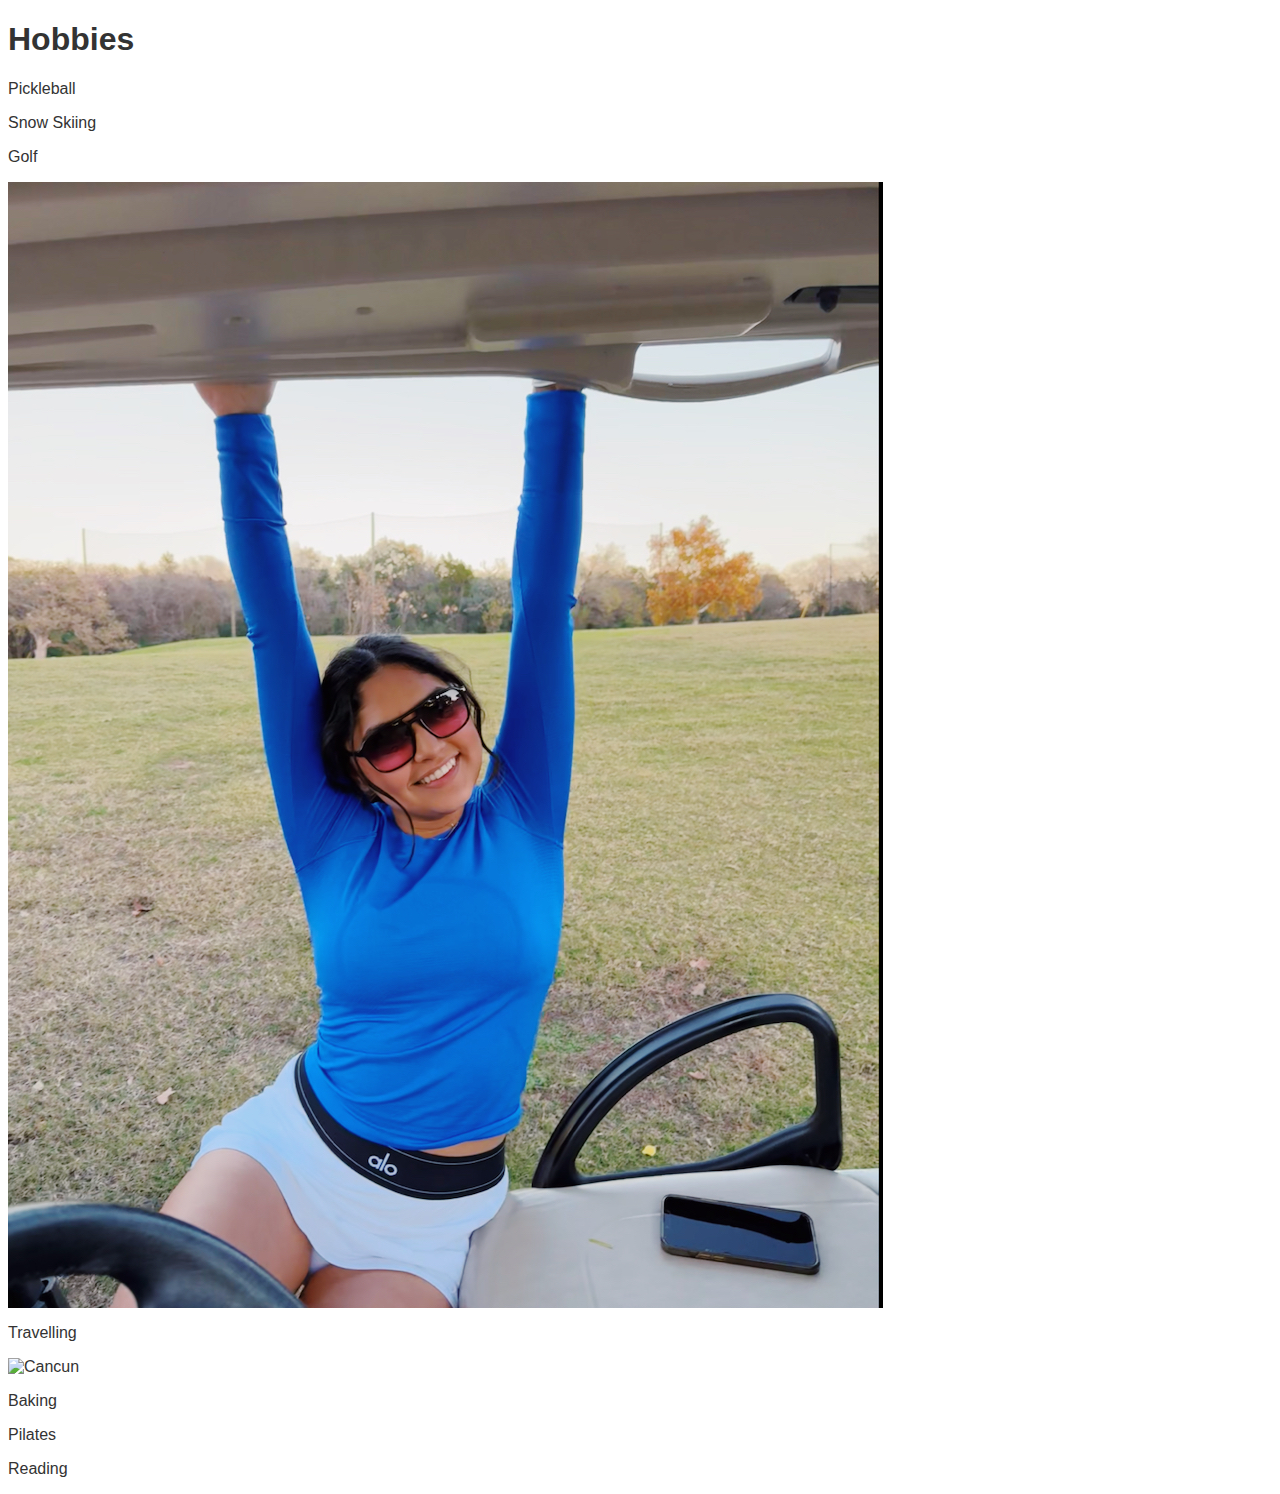
==== hobbies.html @ e3eb78c6 "e" ====
<!DOCTYPE html>
<html>
<head>
    <title>ABRIEL CASTRO</title>
    <style>
        body {
            font-family: Arial, sans-serif;
            color: #333;
        }

        table {
            width: 100%;
            border-collapse: collapse;
            margin-bottom: 20px;
        }

        th, td {
            padding: 8px;
            border-bottom: 1px solid #ddd;
        }

        th {
            background-color: #f2f2f2;
            text-align: left;
        }

        .center {
            text-align: center;
        }

        .contact-info {
            font-weight: bold;
        }

        .volunteer-heading {
            color: #009688;
        }

        .education-heading {
            color: #2196F3;
        }

        .extracurricular-heading {
            color: #FF9800;
        }

        .awards-heading {
            color: #E91E63;
        }

        .navbar {
            background-color: #333;
            overflow: hidden;
        }

        .navbar ul {
            list-style-type: none;
            margin: 0;
            padding: 0;
        }

        .navbar li {
            float: left;
        }

        .navbar li a {
            display: block;
            color: white;
            text-align: center;
            padding: 14px 20px;
            text-decoration: none;
        }

        .navbar li a:hover {
            background-color: #ddd;
            color: black;
        }

        /* Style for photos */
        .hobby-photo {
            display: block;
            margin-bottom: 10px;
            max-width: 100%; /* Adjust the maximum width */
            height: auto; /* Maintain aspect ratio */
        }
    </style>
</head>
<body>
    <header>
        <h1> Hobbies </h1>
    </header>
    <div>
        <p>Pickleball</p>
        <p>Snow Skiing</p>
        <p>Golf</p>
        <img src="golf.jpg" alt="Golf" class="hobby-photo">
    </div>
    <div>
        <p>Travelling</p>
        <img src="cancun.jpg" alt="Cancun" class="hobby-photo">
    </div>
    <p>Baking</p>
    <p>Pilates</p>
    <p>Reading</p>
</body>
</html>
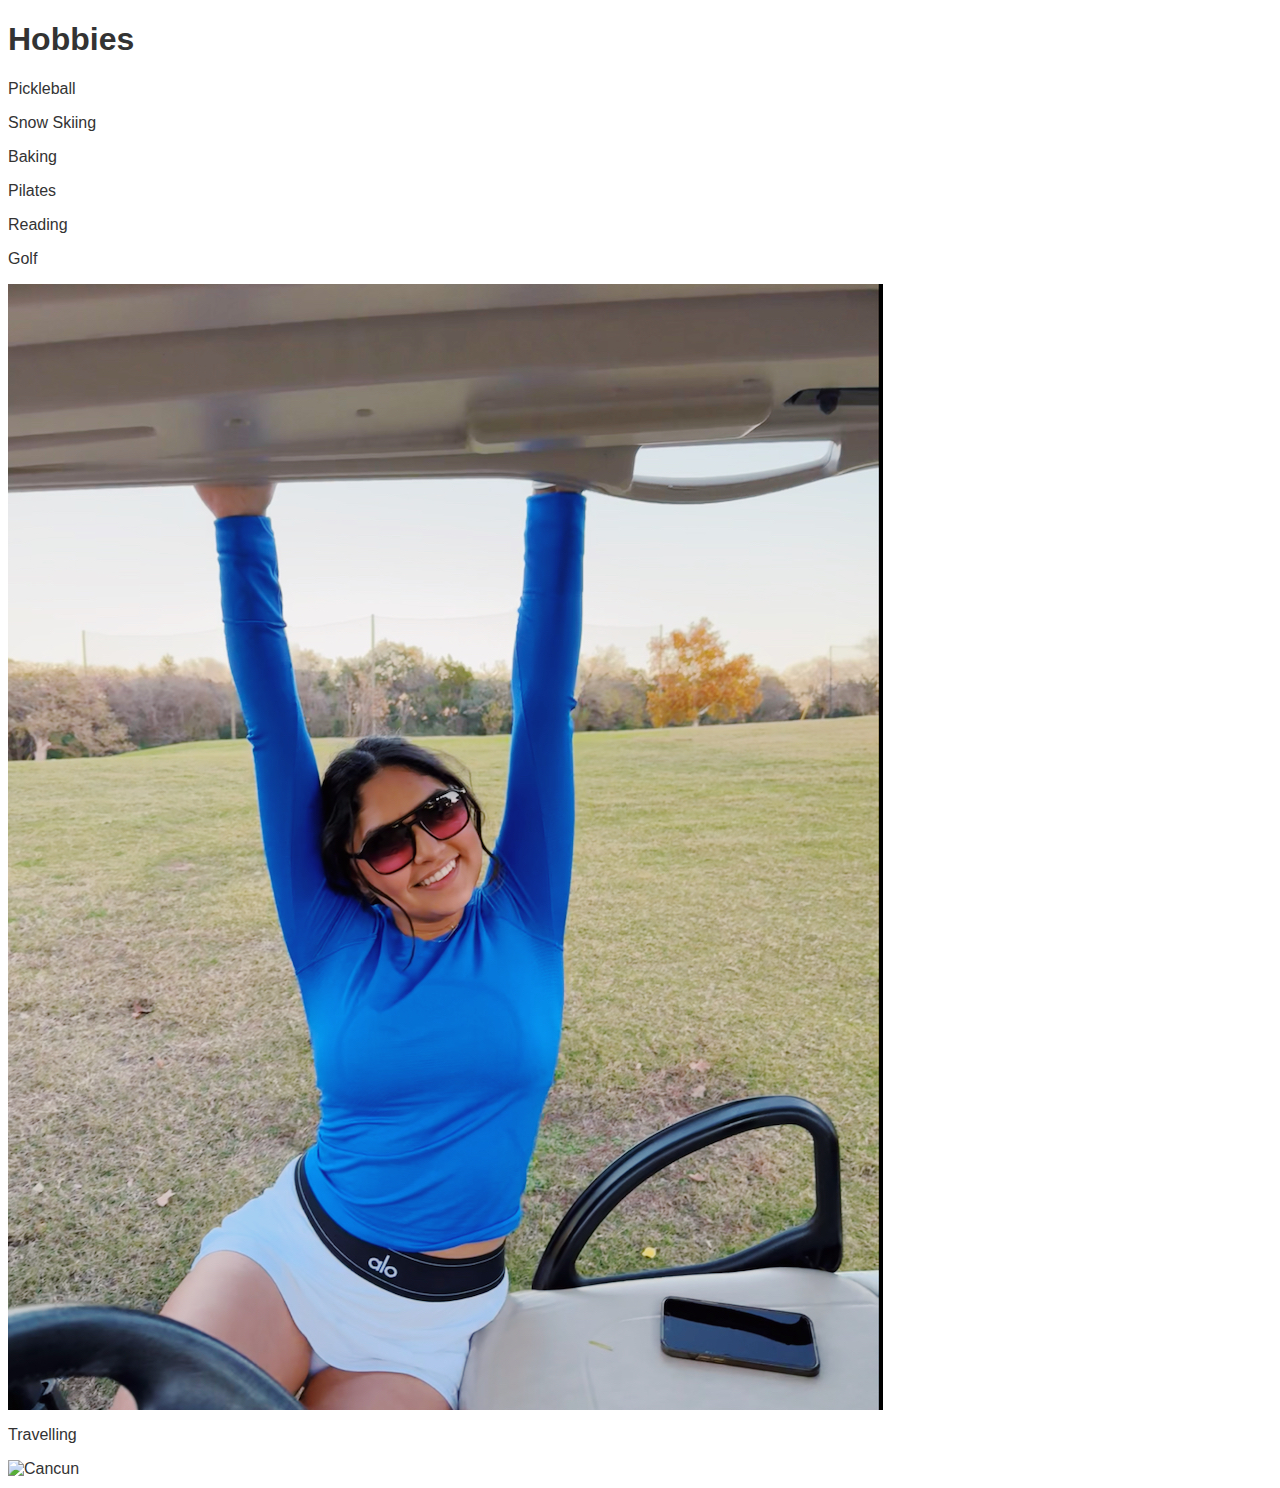
==== commit 5b8e3778: "s" ====
--- a/hobbies.html
+++ b/hobbies.html
@@ -76,12 +76,12 @@
             color: black;
         }
 
-        /* Style for photos */
+
         .hobby-photo {
             display: block;
             margin-bottom: 10px;
-            max-width: 100%; /* Adjust the maximum width */
-            height: auto; /* Maintain aspect ratio */
+            max-width: 100%; 
+            height: auto; 
         }
     </style>
 </head>
@@ -92,6 +92,9 @@
     <div>
         <p>Pickleball</p>
         <p>Snow Skiing</p>
+        <p>Baking</p>
+        <p>Pilates</p>
+        <p>Reading</p>
         <p>Golf</p>
         <img src="golf.jpg" alt="Golf" class="hobby-photo">
     </div>
@@ -99,8 +102,5 @@
         <p>Travelling</p>
         <img src="cancun.jpg" alt="Cancun" class="hobby-photo">
     </div>
-    <p>Baking</p>
-    <p>Pilates</p>
-    <p>Reading</p>
 </body>
 </html>
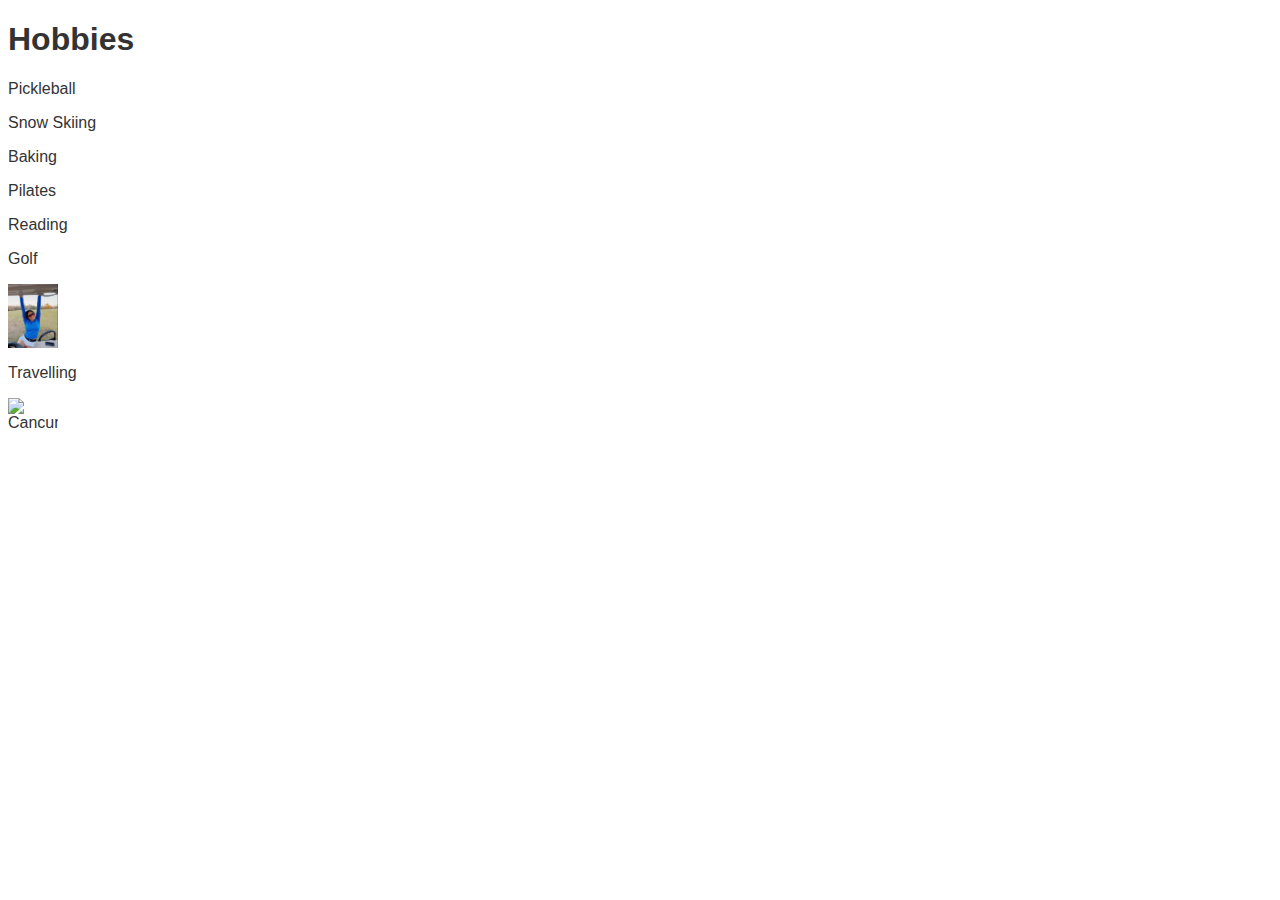
==== commit 42d0cba4: "sd" ====
--- a/hobbies.html
+++ b/hobbies.html
@@ -80,7 +80,7 @@
         .hobby-photo {
             display: block;
             margin-bottom: 10px;
-            max-width: 100%; 
+            max-width: 50px; 
             height: auto; 
         }
     </style>
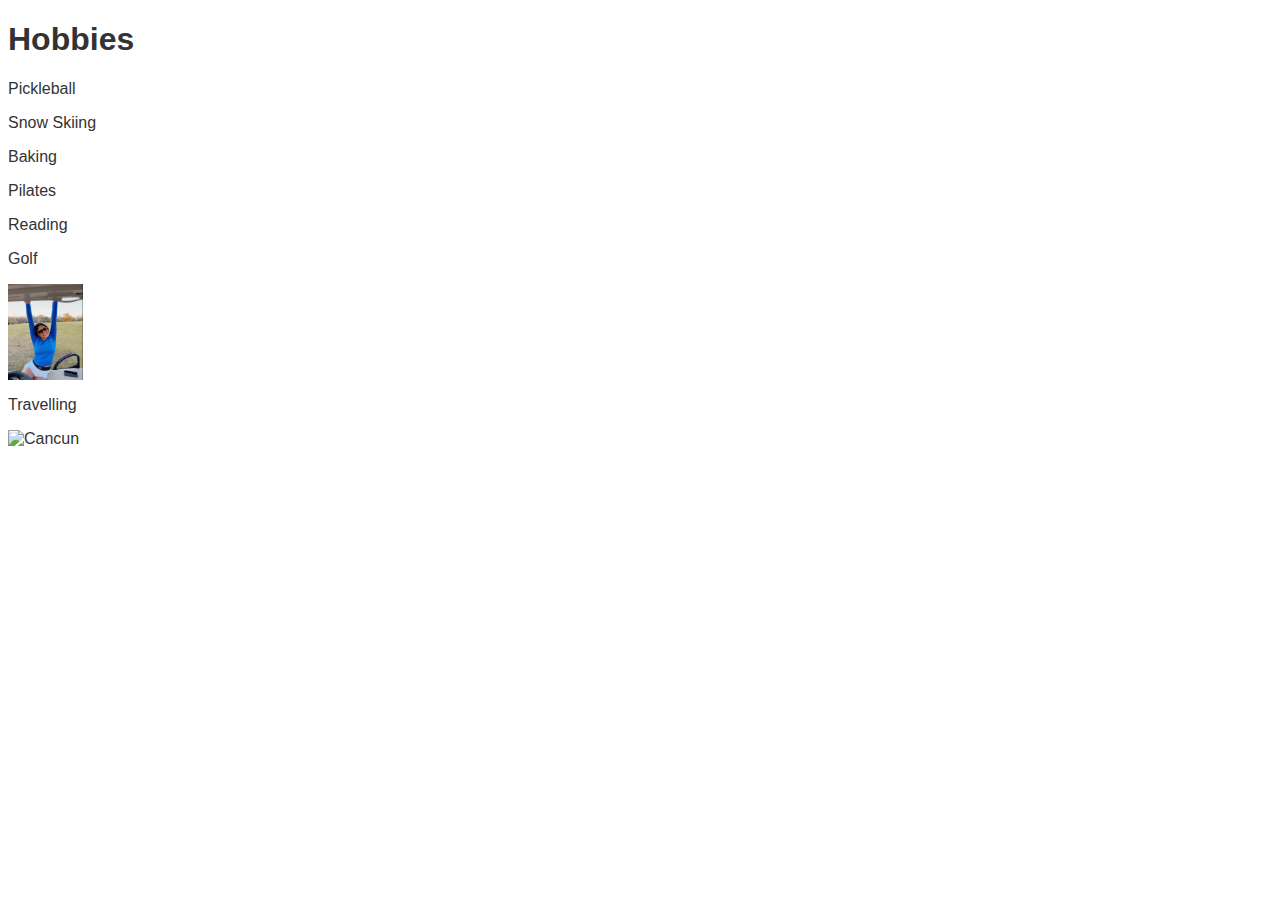
==== commit 51b0481a: "nn" ====
--- a/hobbies.html
+++ b/hobbies.html
@@ -80,7 +80,7 @@
         .hobby-photo {
             display: block;
             margin-bottom: 10px;
-            max-width: 50px; 
+            max-width: 75px; 
             height: auto; 
         }
     </style>
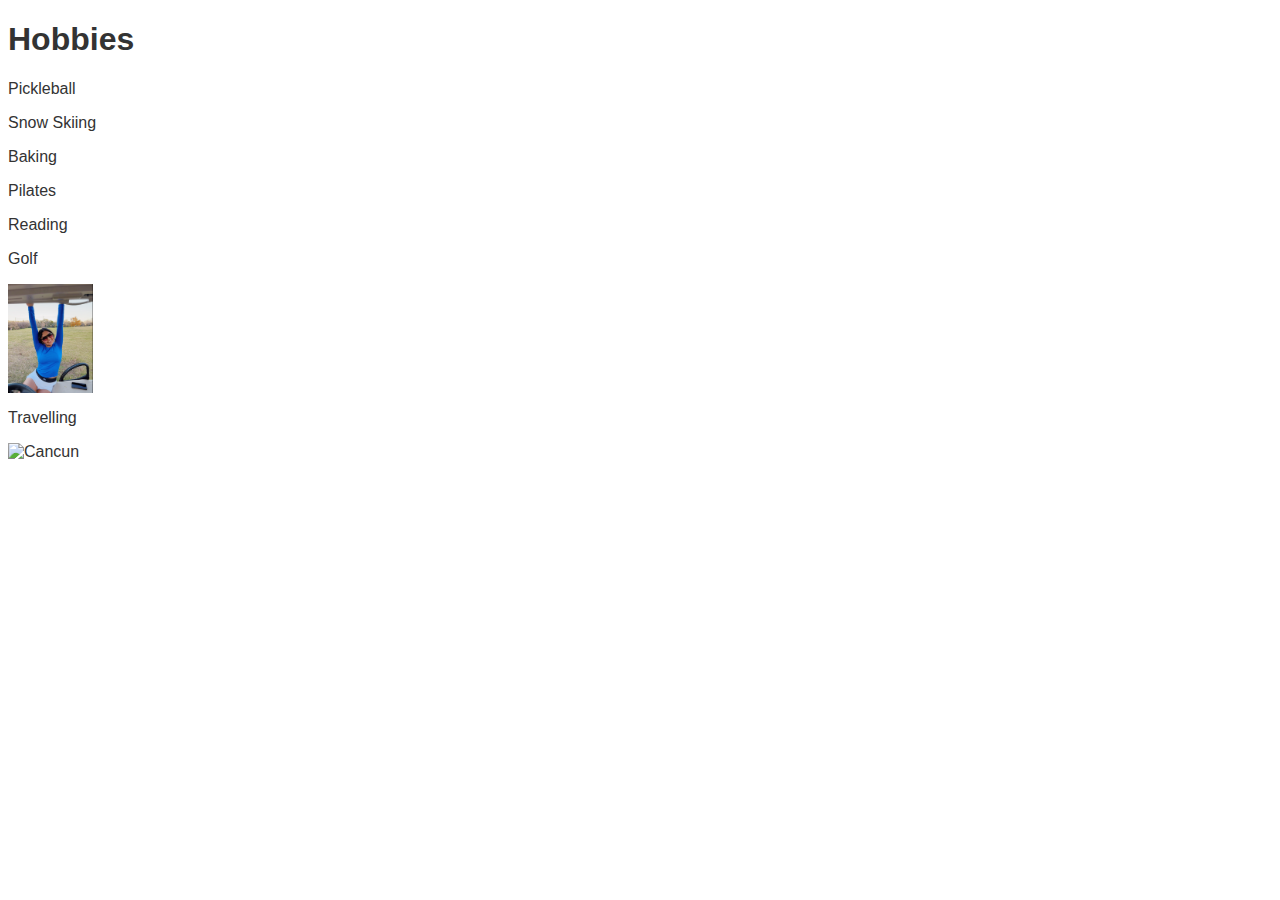
==== commit a5b38376: "mm" ====
--- a/hobbies.html
+++ b/hobbies.html
@@ -80,7 +80,7 @@
         .hobby-photo {
             display: block;
             margin-bottom: 10px;
-            max-width: 75px; 
+            max-width: 85px; 
             height: auto; 
         }
     </style>
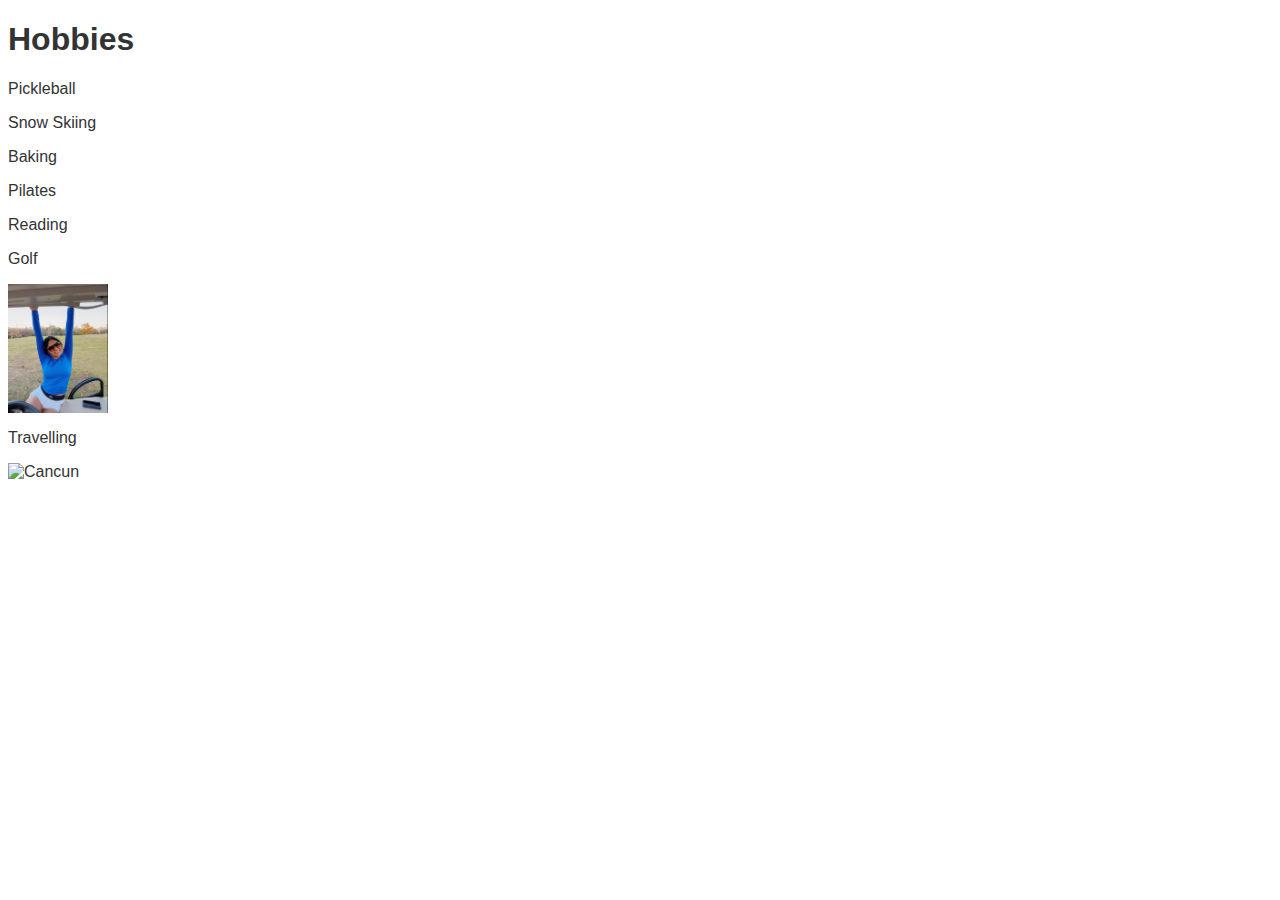
==== commit 404e7f56: "mm" ====
--- a/hobbies.html
+++ b/hobbies.html
@@ -80,7 +80,7 @@
         .hobby-photo {
             display: block;
             margin-bottom: 10px;
-            max-width: 85px; 
+            max-width: 100px; 
             height: auto; 
         }
     </style>
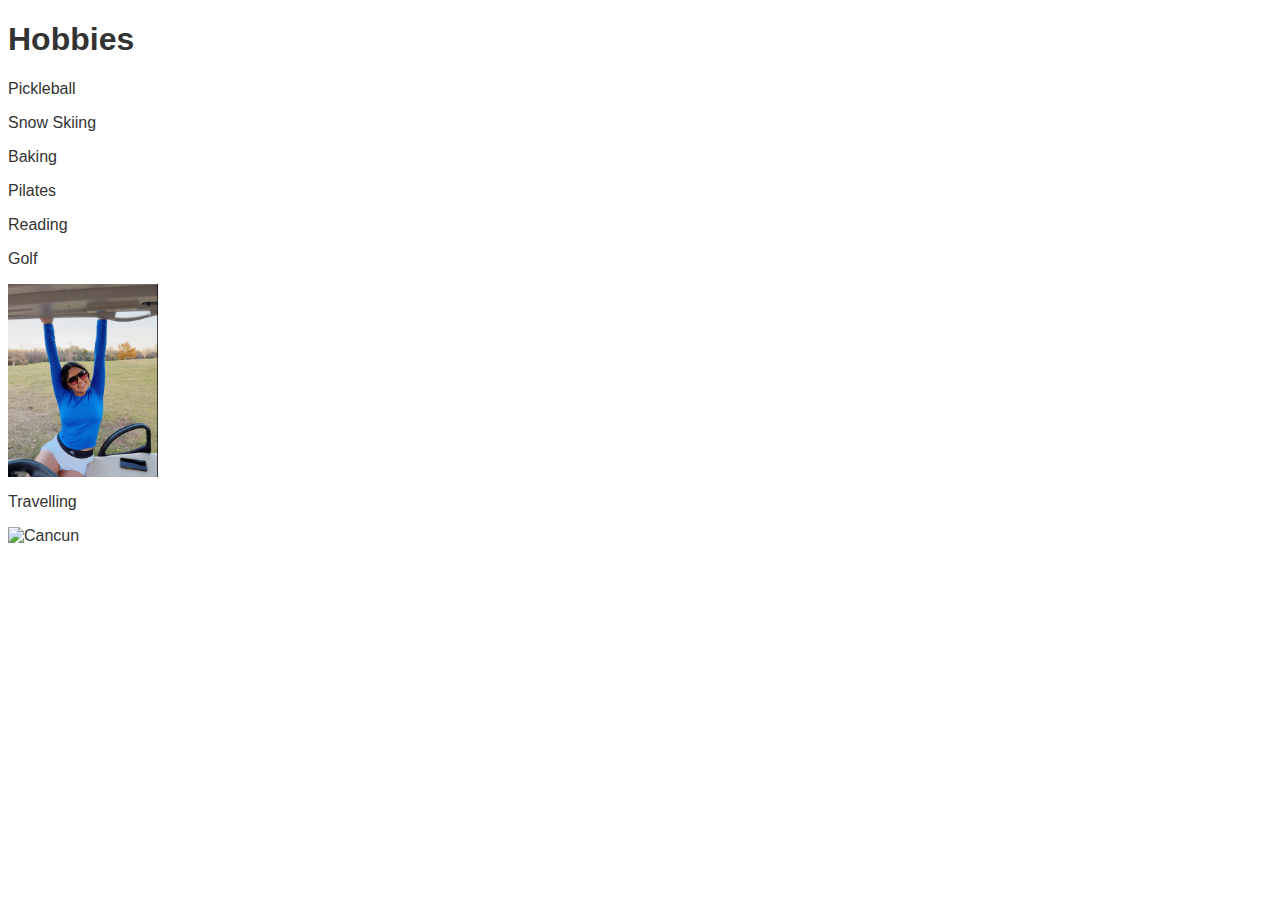
==== commit 9ddfe0b2: "mm" ====
--- a/hobbies.html
+++ b/hobbies.html
@@ -80,7 +80,7 @@
         .hobby-photo {
             display: block;
             margin-bottom: 10px;
-            max-width: 100px; 
+            max-width: 150px; 
             height: auto; 
         }
     </style>
